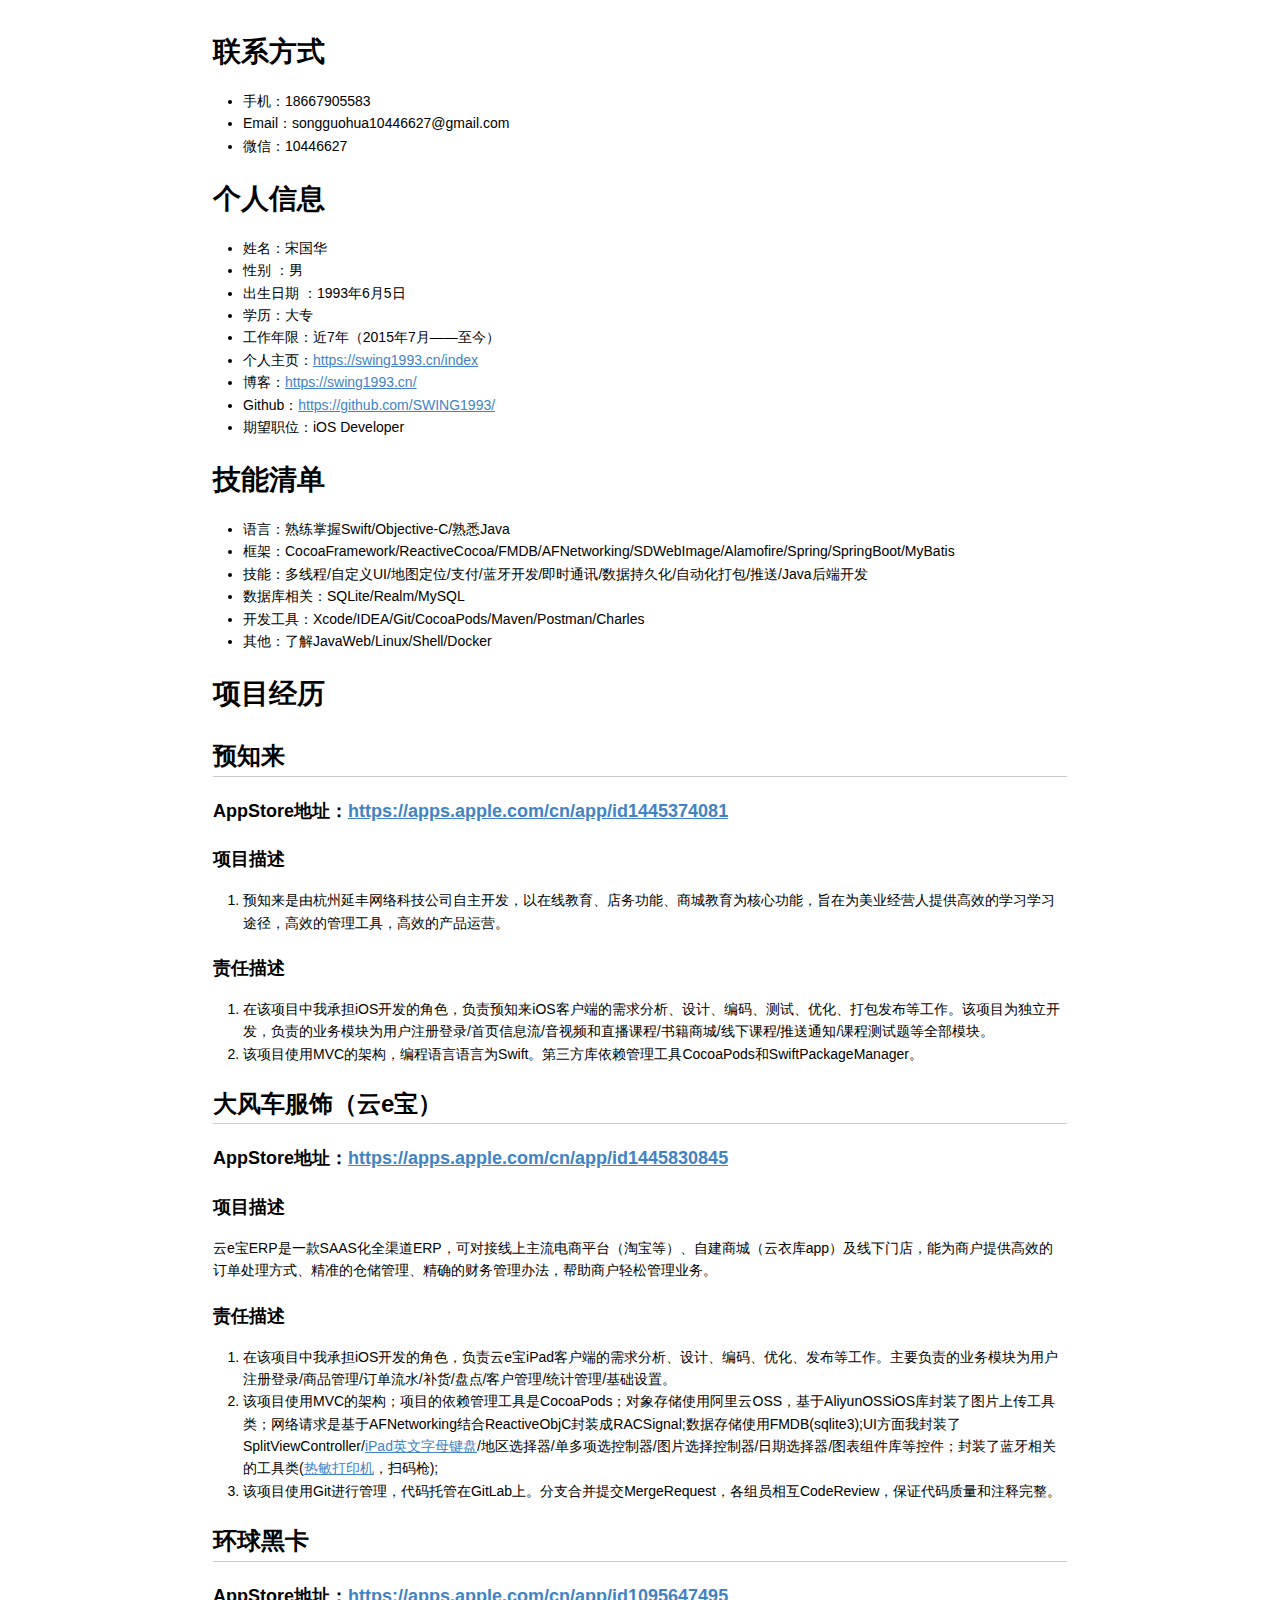
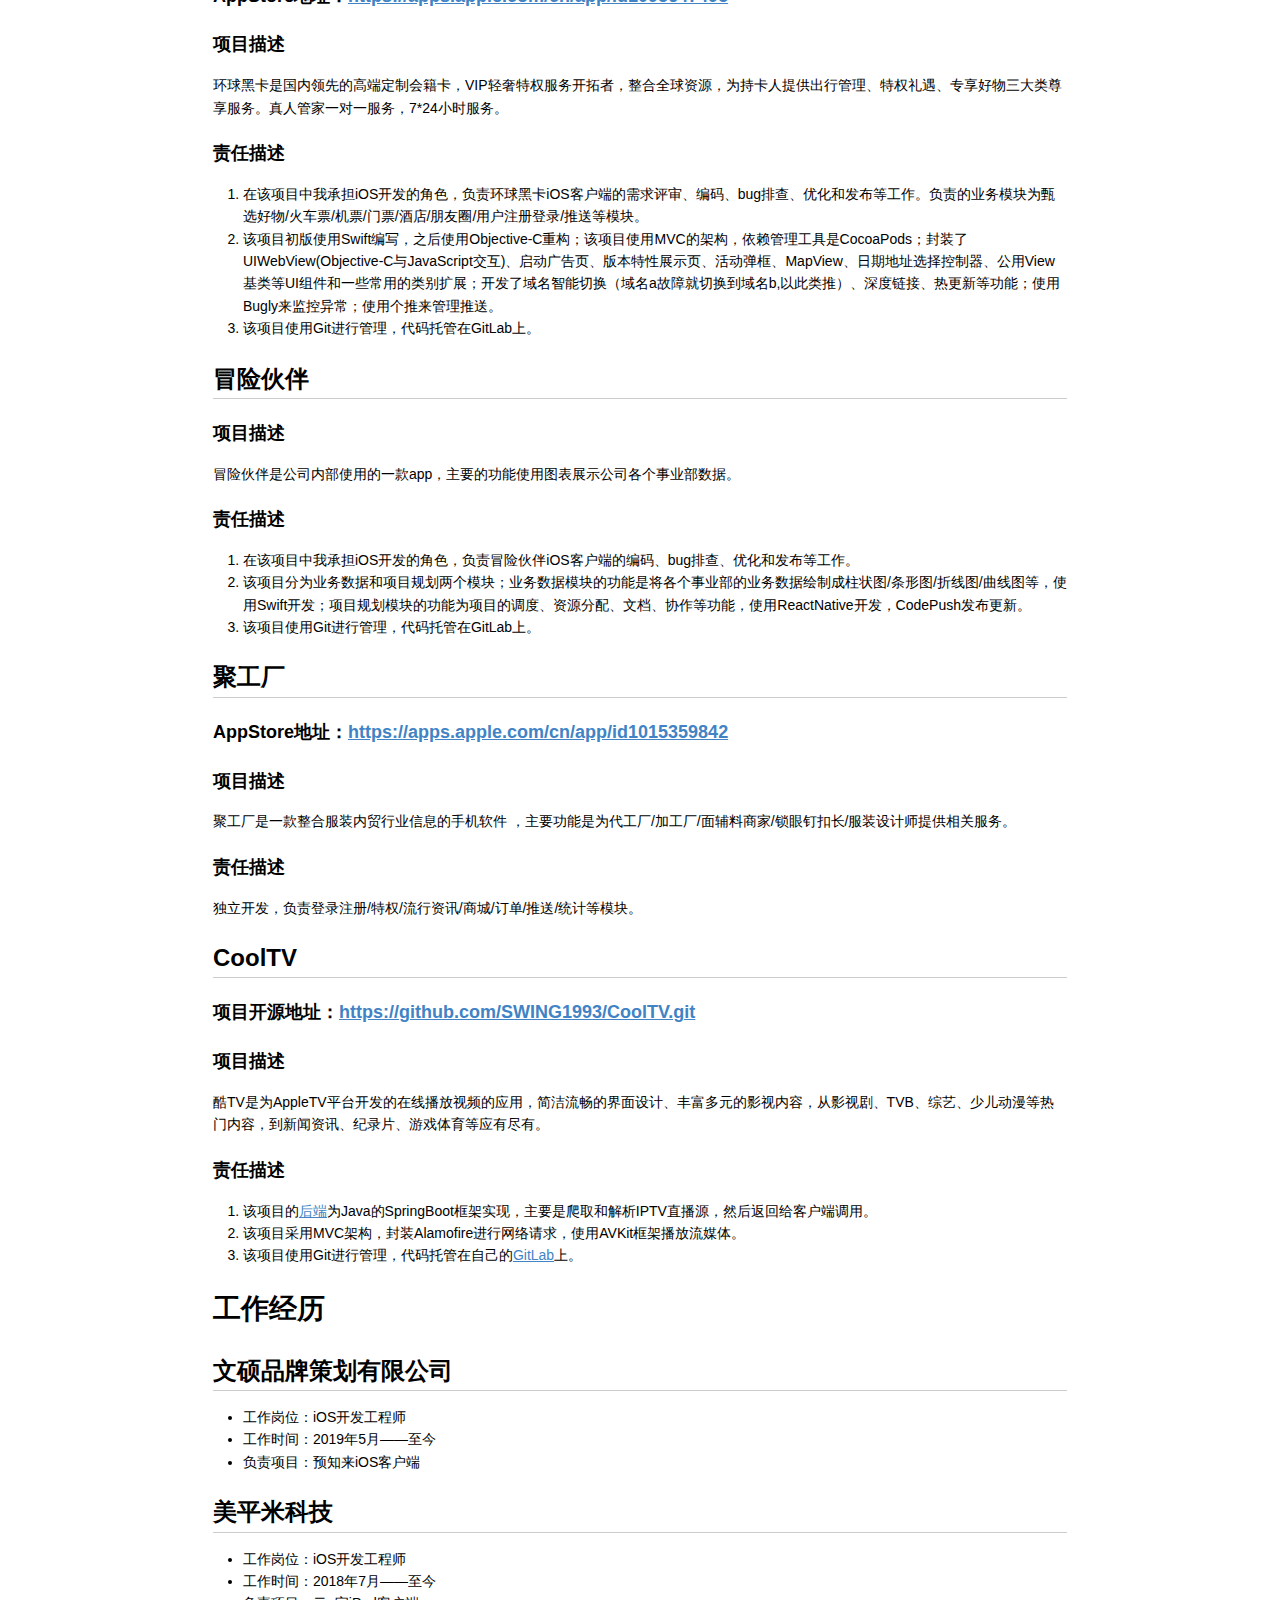
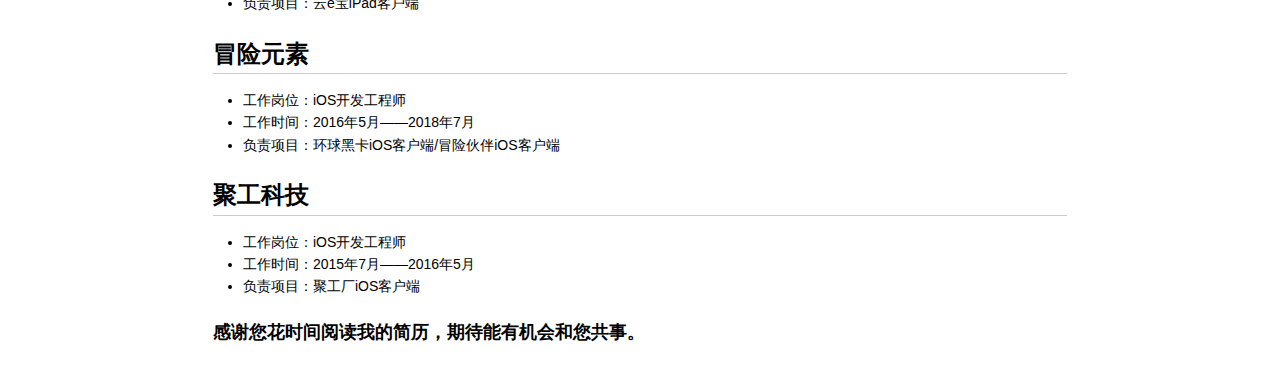
==== about.html @ b7d67ef6 "在线简历" ====
<!DOCTYPE html>
<html>

<head>

<meta charset="utf-8">
<meta name="viewport" content="width=device-width, initial-scale=1.0, user-scalable=yes">
<title>README</title>


<style type="text/css">
body {
  font-family: Helvetica, arial, sans-serif;
  font-size: 14px;
  line-height: 1.6;
  padding-top: 10px;
  padding-bottom: 10px;
  background-color: white;
  padding: 30px; }

body > *:first-child {
  margin-top: 0 !important; }
body > *:last-child {
  margin-bottom: 0 !important; }

a {
  color: #4183C4; }
a.absent {
  color: #cc0000; }
a.anchor {
  display: block;
  padding-left: 30px;
  margin-left: -30px;
  cursor: pointer;
  position: absolute;
  top: 0;
  left: 0;
  bottom: 0; }

h1, h2, h3, h4, h5, h6 {
  margin: 20px 0 10px;
  padding: 0;
  font-weight: bold;
  -webkit-font-smoothing: antialiased;
  cursor: text;
  position: relative; }

h1:hover a.anchor, h2:hover a.anchor, h3:hover a.anchor, h4:hover a.anchor, h5:hover a.anchor, h6:hover a.anchor {
  background: url([data-uri]) no-repeat 10px center;
  text-decoration: none; }

h1 tt, h1 code {
  font-size: inherit; }

h2 tt, h2 code {
  font-size: inherit; }

h3 tt, h3 code {
  font-size: inherit; }

h4 tt, h4 code {
  font-size: inherit; }

h5 tt, h5 code {
  font-size: inherit; }

h6 tt, h6 code {
  font-size: inherit; }

h1 {
  font-size: 28px;
  color: black; }

h2 {
  font-size: 24px;
  border-bottom: 1px solid #cccccc;
  color: black; }

h3 {
  font-size: 18px; }

h4 {
  font-size: 16px; }

h5 {
  font-size: 14px; }

h6 {
  color: #777777;
  font-size: 14px; }

p, blockquote, ul, ol, dl, li, table, pre {
  margin: 15px 0; }

hr {
  background: transparent url([data-uri]) repeat-x 0 0;
  border: 0 none;
  color: #cccccc;
  height: 4px;
  padding: 0;
}

body > h2:first-child {
  margin-top: 0;
  padding-top: 0; }
body > h1:first-child {
  margin-top: 0;
  padding-top: 0; }
  body > h1:first-child + h2 {
    margin-top: 0;
    padding-top: 0; }
body > h3:first-child, body > h4:first-child, body > h5:first-child, body > h6:first-child {
  margin-top: 0;
  padding-top: 0; }

a:first-child h1, a:first-child h2, a:first-child h3, a:first-child h4, a:first-child h5, a:first-child h6 {
  margin-top: 0;
  padding-top: 0; }

h1 p, h2 p, h3 p, h4 p, h5 p, h6 p {
  margin-top: 0; }

li p.first {
  display: inline-block; }
li {
  margin: 0; }
ul, ol {
  padding-left: 30px; }

ul :first-child, ol :first-child {
  margin-top: 0; }

dl {
  padding: 0; }
  dl dt {
    font-size: 14px;
    font-weight: bold;
    font-style: italic;
    padding: 0;
    margin: 15px 0 5px; }
    dl dt:first-child {
      padding: 0; }
    dl dt > :first-child {
      margin-top: 0; }
    dl dt > :last-child {
      margin-bottom: 0; }
  dl dd {
    margin: 0 0 15px;
    padding: 0 15px; }
    dl dd > :first-child {
      margin-top: 0; }
    dl dd > :last-child {
      margin-bottom: 0; }

blockquote {
  border-left: 4px solid #dddddd;
  padding: 0 15px;
  color: #777777; }
  blockquote > :first-child {
    margin-top: 0; }
  blockquote > :last-child {
    margin-bottom: 0; }

table {
  padding: 0;border-collapse: collapse; }
  table tr {
    border-top: 1px solid #cccccc;
    background-color: white;
    margin: 0;
    padding: 0; }
    table tr:nth-child(2n) {
      background-color: #f8f8f8; }
    table tr th {
      font-weight: bold;
      border: 1px solid #cccccc;
      margin: 0;
      padding: 6px 13px; }
    table tr td {
      border: 1px solid #cccccc;
      margin: 0;
      padding: 6px 13px; }
    table tr th :first-child, table tr td :first-child {
      margin-top: 0; }
    table tr th :last-child, table tr td :last-child {
      margin-bottom: 0; }

img {
  max-width: 100%; }

span.frame {
  display: block;
  overflow: hidden; }
  span.frame > span {
    border: 1px solid #dddddd;
    display: block;
    float: left;
    overflow: hidden;
    margin: 13px 0 0;
    padding: 7px;
    width: auto; }
  span.frame span img {
    display: block;
    float: left; }
  span.frame span span {
    clear: both;
    color: #333333;
    display: block;
    padding: 5px 0 0; }
span.align-center {
  display: block;
  overflow: hidden;
  clear: both; }
  span.align-center > span {
    display: block;
    overflow: hidden;
    margin: 13px auto 0;
    text-align: center; }
  span.align-center span img {
    margin: 0 auto;
    text-align: center; }
span.align-right {
  display: block;
  overflow: hidden;
  clear: both; }
  span.align-right > span {
    display: block;
    overflow: hidden;
    margin: 13px 0 0;
    text-align: right; }
  span.align-right span img {
    margin: 0;
    text-align: right; }
span.float-left {
  display: block;
  margin-right: 13px;
  overflow: hidden;
  float: left; }
  span.float-left span {
    margin: 13px 0 0; }
span.float-right {
  display: block;
  margin-left: 13px;
  overflow: hidden;
  float: right; }
  span.float-right > span {
    display: block;
    overflow: hidden;
    margin: 13px auto 0;
    text-align: right; }

code, tt {
  margin: 0 2px;
  padding: 0 5px;
  white-space: nowrap;
  border: 1px solid #eaeaea;
  background-color: #f8f8f8;
  border-radius: 3px; }

pre code {
  margin: 0;
  padding: 0;
  white-space: pre;
  border: none;
  background: transparent; }

.highlight pre {
  background-color: #f8f8f8;
  border: 1px solid #cccccc;
  font-size: 13px;
  line-height: 19px;
  overflow: auto;
  padding: 6px 10px;
  border-radius: 3px; }

pre {
  background-color: #f8f8f8;
  border: 1px solid #cccccc;
  font-size: 13px;
  line-height: 19px;
  overflow: auto;
  padding: 6px 10px;
  border-radius: 3px; }
  pre code, pre tt {
    background-color: transparent;
    border: none; }

sup {
    font-size: 0.83em;
    vertical-align: super;
    line-height: 0;
}

kbd {
  display: inline-block;
  padding: 3px 5px;
  font-size: 11px;
  line-height: 10px;
  color: #555;
  vertical-align: middle;
  background-color: #fcfcfc;
  border: solid 1px #ccc;
  border-bottom-color: #bbb;
  border-radius: 3px;
  box-shadow: inset 0 -1px 0 #bbb
}

* {
	-webkit-print-color-adjust: exact;
}
@media screen and (min-width: 914px) {
    body {
        width: 854px;
        margin:0 auto;
    }
}
@media print {
	table, pre {
		page-break-inside: avoid;
	}
	pre {
		word-wrap: break-word;
	}
  body {
    padding: 2cm; 
  }
}
</style>

<style type="text/css">
/**
 * prism.js default theme for JavaScript, CSS and HTML
 * Based on dabblet (http://dabblet.com)
 * @author Lea Verou
 */

code[class*="language-"],
pre[class*="language-"] {
	color: black;
	background: none;
	text-shadow: 0 1px white;
	font-family: Consolas, Monaco, 'Andale Mono', 'Ubuntu Mono', monospace;
	text-align: left;
	white-space: pre;
	word-spacing: normal;
	word-break: normal;
	word-wrap: normal;
	line-height: 1.5;

	-moz-tab-size: 4;
	-o-tab-size: 4;
	tab-size: 4;

	-webkit-hyphens: none;
	-moz-hyphens: none;
	-ms-hyphens: none;
	hyphens: none;
}

pre[class*="language-"]::-moz-selection, pre[class*="language-"] ::-moz-selection,
code[class*="language-"]::-moz-selection, code[class*="language-"] ::-moz-selection {
	text-shadow: none;
	background: #b3d4fc;
}

pre[class*="language-"]::selection, pre[class*="language-"] ::selection,
code[class*="language-"]::selection, code[class*="language-"] ::selection {
	text-shadow: none;
	background: #b3d4fc;
}

@media print {
	code[class*="language-"],
	pre[class*="language-"] {
		text-shadow: none;
	}
}

/* Code blocks */
pre[class*="language-"] {
	padding: 1em;
	margin: .5em 0;
	overflow: auto;
}

:not(pre) > code[class*="language-"],
pre[class*="language-"] {
	background: #f5f2f0;
}

/* Inline code */
:not(pre) > code[class*="language-"] {
	padding: .1em;
	border-radius: .3em;
	white-space: normal;
}

.token.comment,
.token.prolog,
.token.doctype,
.token.cdata {
	color: slategray;
}

.token.punctuation {
	color: #999;
}

.namespace {
	opacity: .7;
}

.token.property,
.token.tag,
.token.boolean,
.token.number,
.token.constant,
.token.symbol,
.token.deleted {
	color: #905;
}

.token.selector,
.token.attr-name,
.token.string,
.token.char,
.token.builtin,
.token.inserted {
	color: #690;
}

.token.operator,
.token.entity,
.token.url,
.language-css .token.string,
.style .token.string {
	color: #a67f59;
	background: hsla(0, 0%, 100%, .5);
}

.token.atrule,
.token.attr-value,
.token.keyword {
	color: #07a;
}

.token.function {
	color: #DD4A68;
}

.token.regex,
.token.important,
.token.variable {
	color: #e90;
}

.token.important,
.token.bold {
	font-weight: bold;
}
.token.italic {
	font-style: italic;
}

.token.entity {
	cursor: help;
}
</style>


</head>

<body>

<h1 id="toc_0">联系方式</h1>

<ul>
<li>手机：18667905583</li>
<li>Email：songguohua10446627@gmail.com</li>
<li>微信：10446627</li>
</ul>

<h1 id="toc_1">个人信息</h1>

<ul>
<li>姓名：宋国华</li>
<li>性别 ：男</li>
<li>出生日期 ：1993年6月5日</li>
<li>学历：大专</li>
<li>工作年限：近7年（2015年7月——至今）</li>
<li> 个人主页：<a href="https://swing1993.cn/index">https://swing1993.cn/index</a> </li>
<li>博客：<a href="https://swing1993.cn/">https://swing1993.cn/</a> </li>
<li>Github：<a href="https://github.com/SWING1993/">https://github.com/SWING1993/</a></li>
<li>期望职位：iOS Developer</li>
</ul>

<h1 id="toc_2">技能清单</h1>

<ul>
<li>语言：熟练掌握Swift/Objective-C/熟悉Java</li>
<li>框架：CocoaFramework/ReactiveCocoa/FMDB/AFNetworking/SDWebImage/Alamofire/Spring/SpringBoot/MyBatis</li>
<li>技能：多线程/自定义UI/地图定位/支付/蓝牙开发/即时通讯/数据持久化/自动化打包/推送/Java后端开发</li>
<li>数据库相关：SQLite/Realm/MySQL</li>
<li>开发工具：Xcode/IDEA/Git/CocoaPods/Maven/Postman/Charles</li>
<li>其他：了解JavaWeb/Linux/Shell/Docker</li>
</ul>

<h1 id="toc_3">项目经历</h1>

<h2 id="toc_4">预知来</h2>

<h3 id="toc_5">AppStore地址：<a href="https://apps.apple.com/cn/app/id1445374081">https://apps.apple.com/cn/app/id1445374081</a></h3>

<h3 id="toc_6">项⽬描述</h3>

<ol>
<li> 预知来是由杭州延丰网络科技公司自主开发，以在线教育、店务功能、商城教育为核心功能，旨在为美业经营人提供高效的学习学习途径，高效的管理工具，高效的产品运营。</li>
</ol>

<h3 id="toc_7">责任描述</h3>

<ol>
<li>在该项目中我承担iOS开发的角色，负责预知来iOS客户端的需求分析、设计、编码、测试、优化、打包发布等工作。该项目为独立开发，负责的业务模块为⽤户注册登录/首页信息流/音视频和直播课程/书籍商城/线下课程/推送通知/课程测试题等全部模块。</li>
<li>该项目使用MVC的架构，编程语言语言为Swift。第三方库依赖管理工具CocoaPods和SwiftPackageManager。</li>
</ol>

<h2 id="toc_8">大风车服饰（云e宝）</h2>

<h3 id="toc_9">AppStore地址：<a href="https://apps.apple.com/cn/app/id1445830845">https://apps.apple.com/cn/app/id1445830845</a></h3>

<h3 id="toc_10">项⽬描述</h3>

<p>云e宝ERP是一款SAAS化全渠道ERP，可对接线上主流电商平台（淘宝等）、自建商城（云衣库app）及线下门店，能为商户提供高效的订单处理方式、精准的仓储管理、精确的财务管理办法，帮助商户轻松管理业务。</p>

<h3 id="toc_11">责任描述</h3>

<ol>
<li>在该项目中我承担iOS开发的角色，负责云e宝iPad客户端的需求分析、设计、编码、优化、发布等工作。主要负责的业务模块为⽤户注册登录/商品管理/订单流水/补货/盘点/客户管理/统计管理/基础设置。</li>
<li>该项目使用MVC的架构；项目的依赖管理工具是CocoaPods；对象存储使用阿里云OSS，基于AliyunOSSiOS库封装了图片上传工具类；网络请求是基于AFNetworking结合ReactiveObjC封装成RACSignal;数据存储使用FMDB(sqlite3);UI方面我封装了SplitViewController/<a href="https://github.com/SWING1993/SWKeyboard">iPad英文字母键盘</a>/地区选择器/单多项选控制器/图片选择控制器/日期选择器/图表组件库等控件；封装了蓝牙相关的工具类(<a href="https://github.com/SWING1993/BixolonExample">热敏打印机</a>，扫码枪);</li>
<li>该项目使用Git进行管理，代码托管在GitLab上。分支合并提交MergeRequest，各组员相互CodeReview，保证代码质量和注释完整。</li>
</ol>

<h2 id="toc_12">环球⿊卡</h2>

<h3 id="toc_13">AppStore地址：<a href="https://apps.apple.com/cn/app/id1095647495">https://apps.apple.com/cn/app/id1095647495</a></h3>

<h3 id="toc_14">项⽬描述</h3>

<p>环球⿊卡是国内领先的⾼端定制会籍卡，VIP轻奢特权服务开拓者，整合全球资源，为持卡⼈提供出⾏管理、特权礼遇、专享好物三⼤类尊享服务。真⼈管家⼀对⼀服务，7*24⼩时服务。</p>

<h3 id="toc_15">责任描述</h3>

<ol>
<li>在该项目中我承担iOS开发的角色，负责环球黑卡iOS客户端的需求评审、编码、bug排查、优化和发布等工作。负责的业务模块为甄选好物/⽕⻋票/机票/⻔票/酒店/朋友圈/⽤户注册登录/推送等模块。</li>
<li>该项目初版使用Swift编写，之后使用Objective-C重构；该项目使用MVC的架构，依赖管理工具是CocoaPods；封装了UIWebView(Objective-C与JavaScript交互)、启动广告页、版本特性展示页、活动弹框、MapView、日期地址选择控制器、公用View基类等UI组件和一些常用的类别扩展；开发了域名智能切换（域名a故障就切换到域名b,以此类推）、深度链接、热更新等功能；使用Bugly来监控异常；使用个推来管理推送。</li>
<li>该项目使用Git进行管理，代码托管在GitLab上。</li>
</ol>

<h2 id="toc_16">冒险伙伴</h2>

<h3 id="toc_17">项⽬描述</h3>

<p>冒险伙伴是公司内部使⽤的⼀款app，主要的功能使用图表展示公司各个事业部数据。</p>

<h3 id="toc_18">责任描述</h3>

<ol>
<li>在该项目中我承担iOS开发的角色，负责冒险伙伴iOS客户端的编码、bug排查、优化和发布等工作。</li>
<li>该项目分为业务数据和项目规划两个模块；业务数据模块的功能是将各个事业部的业务数据绘制成柱状图/条形图/折线图/曲线图等，使用Swift开发；项目规划模块的功能为项目的调度、资源分配、文档、协作等功能，使用ReactNative开发，CodePush发布更新。</li>
<li>该项目使用Git进行管理，代码托管在GitLab上。</li>
</ol>

<h2 id="toc_19">聚⼯⼚</h2>

<h3 id="toc_20">AppStore地址：<a href="https://apps.apple.com/cn/app/id1015359842">https://apps.apple.com/cn/app/id1015359842</a></h3>

<h3 id="toc_21">项⽬描述</h3>

<p>聚⼯⼚是一款整合服装内贸⾏业信息的⼿机软件 ，主要功能是为代⼯⼚/加⼯⼚/⾯辅料商家/锁眼钉扣⻓/服装设计师提供相关服务。</p>

<h3 id="toc_22">责任描述</h3>

<p>独⽴开发，负责登录注册/特权/流⾏资讯/商城/订单/推送/统计等模块。</p>

<h2 id="toc_23">CoolTV</h2>

<h3 id="toc_24">项目开源地址：<a href="https://github.com/SWING1993/CoolTV.git">https://github.com/SWING1993/CoolTV.git</a></h3>

<h3 id="toc_25">项⽬描述</h3>

<p>酷TV是为AppleTV平台开发的在线播放视频的应用，简洁流畅的界面设计、丰富多元的影视内容，从影视剧、TVB、综艺、少儿动漫等热门内容，到新闻资讯、纪录片、游戏体育等应有尽有。</p>

<h3 id="toc_26">责任描述</h3>

<ol>
<li>该项目的<a href="https://github.com/SWING1993/cool-tv.git">后端</a>为Java的SpringBoot框架实现，主要是爬取和解析IPTV直播源，然后返回给客户端调用。</li>
<li>该项目采用MVC架构，封装Alamofire进行网络请求，使用AVKit框架播放流媒体。</li>
<li>该项目使用Git进行管理，代码托管在自己的<a href="https://git.swing1993.cn/">GitLab</a>上。</li>
</ol>

<h1 id="toc_27">工作经历</h1>

<h2 id="toc_28">文硕品牌策划有限公司</h2>

<ul>
<li>工作岗位：iOS开发工程师</li>
<li>工作时间：2019年5月——至今</li>
<li>负责项目：预知来iOS客户端</li>
</ul>

<h2 id="toc_29">美平米科技</h2>

<ul>
<li>工作岗位：iOS开发工程师</li>
<li>工作时间：2018年7月——至今</li>
<li>负责项目：云e宝iPad客户端</li>
</ul>

<h2 id="toc_30">冒险元素</h2>

<ul>
<li>工作岗位：iOS开发工程师</li>
<li>工作时间：2016年5月——2018年7月</li>
<li>负责项目：环球黑卡iOS客户端/冒险伙伴iOS客户端</li>
</ul>

<h2 id="toc_31">聚工科技</h2>

<ul>
<li>工作岗位：iOS开发工程师</li>
<li>工作时间：2015年7月——2016年5月</li>
<li>负责项目：聚工厂iOS客户端</li>
</ul>

<h3 id="toc_32">感谢您花时间阅读我的简历，期待能有机会和您共事。</h3>



<script type="text/javascript">
var _self="undefined"!=typeof window?window:"undefined"!=typeof WorkerGlobalScope&&self instanceof WorkerGlobalScope?self:{},Prism=function(){var e=/\blang(?:uage)?-(\w+)\b/i,t=0,n=_self.Prism={util:{encode:function(e){return e instanceof a?new a(e.type,n.util.encode(e.content),e.alias):"Array"===n.util.type(e)?e.map(n.util.encode):e.replace(/&/g,"&amp;").replace(/</g,"&lt;").replace(/\u00a0/g," ")},type:function(e){return Object.prototype.toString.call(e).match(/\[object (\w+)\]/)[1]},objId:function(e){return e.__id||Object.defineProperty(e,"__id",{value:++t}),e.__id},clone:function(e){var t=n.util.type(e);switch(t){case"Object":var a={};for(var r in e)e.hasOwnProperty(r)&&(a[r]=n.util.clone(e[r]));return a;case"Array":return e.map&&e.map(function(e){return n.util.clone(e)})}return e}},languages:{extend:function(e,t){var a=n.util.clone(n.languages[e]);for(var r in t)a[r]=t[r];return a},insertBefore:function(e,t,a,r){r=r||n.languages;var l=r[e];if(2==arguments.length){a=arguments[1];for(var i in a)a.hasOwnProperty(i)&&(l[i]=a[i]);return l}var o={};for(var s in l)if(l.hasOwnProperty(s)){if(s==t)for(var i in a)a.hasOwnProperty(i)&&(o[i]=a[i]);o[s]=l[s]}return n.languages.DFS(n.languages,function(t,n){n===r[e]&&t!=e&&(this[t]=o)}),r[e]=o},DFS:function(e,t,a,r){r=r||{};for(var l in e)e.hasOwnProperty(l)&&(t.call(e,l,e[l],a||l),"Object"!==n.util.type(e[l])||r[n.util.objId(e[l])]?"Array"!==n.util.type(e[l])||r[n.util.objId(e[l])]||(r[n.util.objId(e[l])]=!0,n.languages.DFS(e[l],t,l,r)):(r[n.util.objId(e[l])]=!0,n.languages.DFS(e[l],t,null,r)))}},plugins:{},highlightAll:function(e,t){var a={callback:t,selector:'code[class*="language-"], [class*="language-"] code, code[class*="lang-"], [class*="lang-"] code'};n.hooks.run("before-highlightall",a);for(var r,l=a.elements||document.querySelectorAll(a.selector),i=0;r=l[i++];)n.highlightElement(r,e===!0,a.callback)},highlightElement:function(t,a,r){for(var l,i,o=t;o&&!e.test(o.className);)o=o.parentNode;o&&(l=(o.className.match(e)||[,""])[1],i=n.languages[l]),t.className=t.className.replace(e,"").replace(/\s+/g," ")+" language-"+l,o=t.parentNode,/pre/i.test(o.nodeName)&&(o.className=o.className.replace(e,"").replace(/\s+/g," ")+" language-"+l);var s=t.textContent,u={element:t,language:l,grammar:i,code:s};if(!s||!i)return n.hooks.run("complete",u),void 0;if(n.hooks.run("before-highlight",u),a&&_self.Worker){var c=new Worker(n.filename);c.onmessage=function(e){u.highlightedCode=e.data,n.hooks.run("before-insert",u),u.element.innerHTML=u.highlightedCode,r&&r.call(u.element),n.hooks.run("after-highlight",u),n.hooks.run("complete",u)},c.postMessage(JSON.stringify({language:u.language,code:u.code,immediateClose:!0}))}else u.highlightedCode=n.highlight(u.code,u.grammar,u.language),n.hooks.run("before-insert",u),u.element.innerHTML=u.highlightedCode,r&&r.call(t),n.hooks.run("after-highlight",u),n.hooks.run("complete",u)},highlight:function(e,t,r){var l=n.tokenize(e,t);return a.stringify(n.util.encode(l),r)},tokenize:function(e,t){var a=n.Token,r=[e],l=t.rest;if(l){for(var i in l)t[i]=l[i];delete t.rest}e:for(var i in t)if(t.hasOwnProperty(i)&&t[i]){var o=t[i];o="Array"===n.util.type(o)?o:[o];for(var s=0;s<o.length;++s){var u=o[s],c=u.inside,g=!!u.lookbehind,h=!!u.greedy,f=0,d=u.alias;u=u.pattern||u;for(var p=0;p<r.length;p++){var m=r[p];if(r.length>e.length)break e;if(!(m instanceof a)){u.lastIndex=0;var y=u.exec(m),v=1;if(!y&&h&&p!=r.length-1){var b=r[p+1].matchedStr||r[p+1],k=m+b;if(p<r.length-2&&(k+=r[p+2].matchedStr||r[p+2]),u.lastIndex=0,y=u.exec(k),!y)continue;var w=y.index+(g?y[1].length:0);if(w>=m.length)continue;var _=y.index+y[0].length,P=m.length+b.length;if(v=3,P>=_){if(r[p+1].greedy)continue;v=2,k=k.slice(0,P)}m=k}if(y){g&&(f=y[1].length);var w=y.index+f,y=y[0].slice(f),_=w+y.length,S=m.slice(0,w),O=m.slice(_),j=[p,v];S&&j.push(S);var A=new a(i,c?n.tokenize(y,c):y,d,y,h);j.push(A),O&&j.push(O),Array.prototype.splice.apply(r,j)}}}}}return r},hooks:{all:{},add:function(e,t){var a=n.hooks.all;a[e]=a[e]||[],a[e].push(t)},run:function(e,t){var a=n.hooks.all[e];if(a&&a.length)for(var r,l=0;r=a[l++];)r(t)}}},a=n.Token=function(e,t,n,a,r){this.type=e,this.content=t,this.alias=n,this.matchedStr=a||null,this.greedy=!!r};if(a.stringify=function(e,t,r){if("string"==typeof e)return e;if("Array"===n.util.type(e))return e.map(function(n){return a.stringify(n,t,e)}).join("");var l={type:e.type,content:a.stringify(e.content,t,r),tag:"span",classes:["token",e.type],attributes:{},language:t,parent:r};if("comment"==l.type&&(l.attributes.spellcheck="true"),e.alias){var i="Array"===n.util.type(e.alias)?e.alias:[e.alias];Array.prototype.push.apply(l.classes,i)}n.hooks.run("wrap",l);var o="";for(var s in l.attributes)o+=(o?" ":"")+s+'="'+(l.attributes[s]||"")+'"';return"<"+l.tag+' class="'+l.classes.join(" ")+'" '+o+">"+l.content+"</"+l.tag+">"},!_self.document)return _self.addEventListener?(_self.addEventListener("message",function(e){var t=JSON.parse(e.data),a=t.language,r=t.code,l=t.immediateClose;_self.postMessage(n.highlight(r,n.languages[a],a)),l&&_self.close()},!1),_self.Prism):_self.Prism;var r=document.currentScript||[].slice.call(document.getElementsByTagName("script")).pop();return r&&(n.filename=r.src,document.addEventListener&&!r.hasAttribute("data-manual")&&document.addEventListener("DOMContentLoaded",n.highlightAll)),_self.Prism}();"undefined"!=typeof module&&module.exports&&(module.exports=Prism),"undefined"!=typeof global&&(global.Prism=Prism);
</script>


</body>

</html>
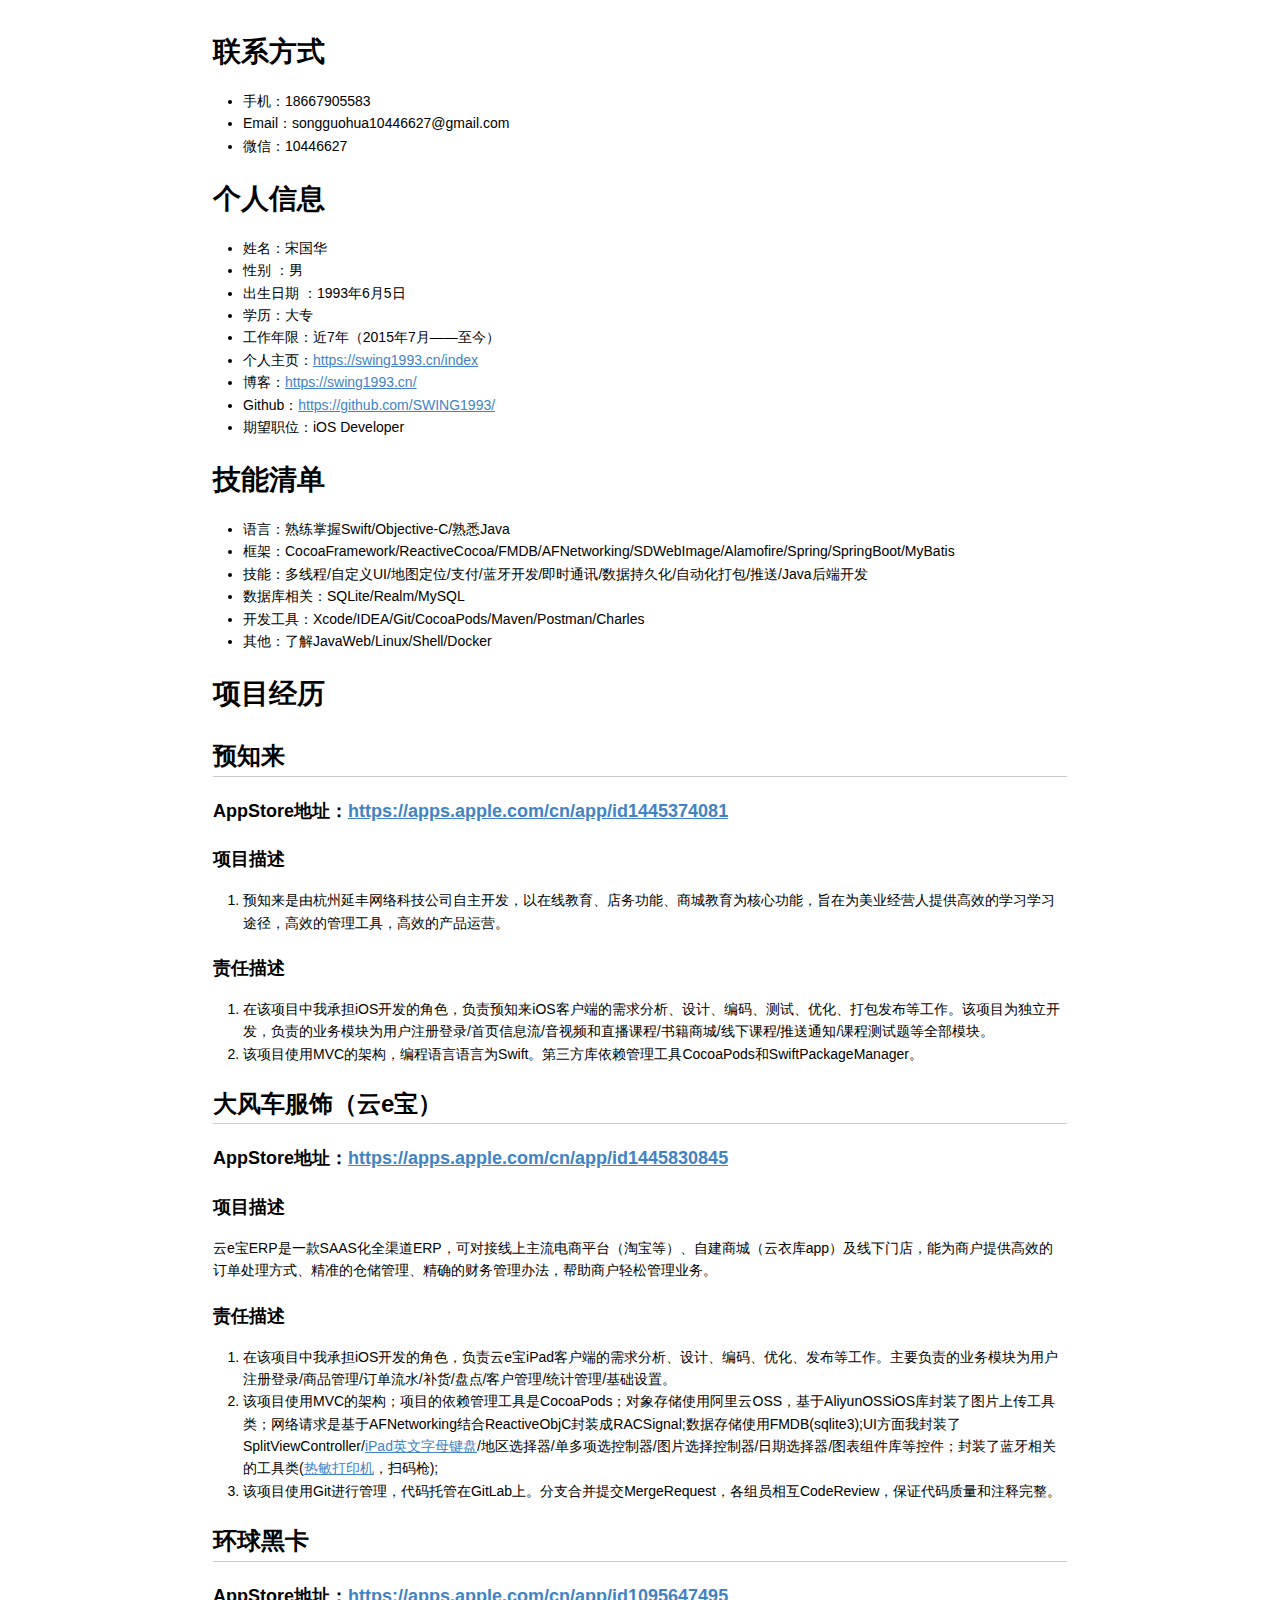
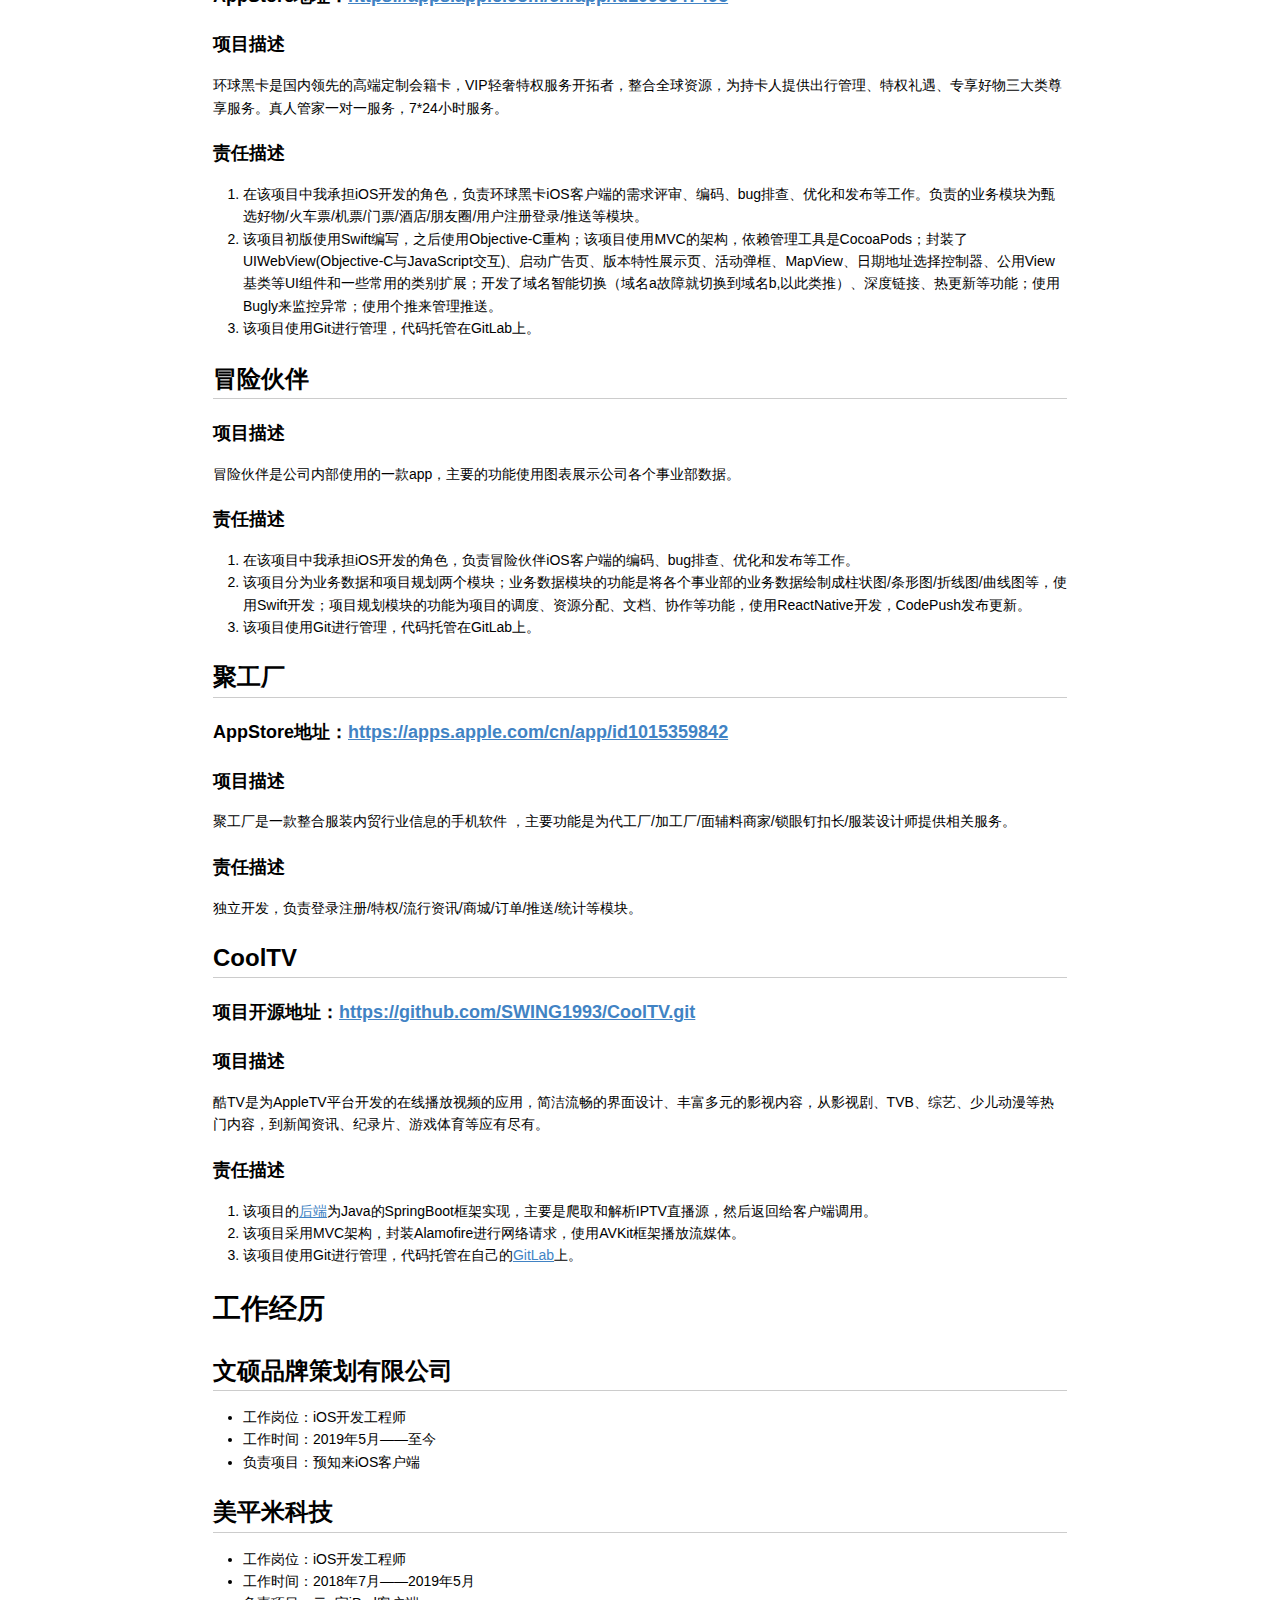
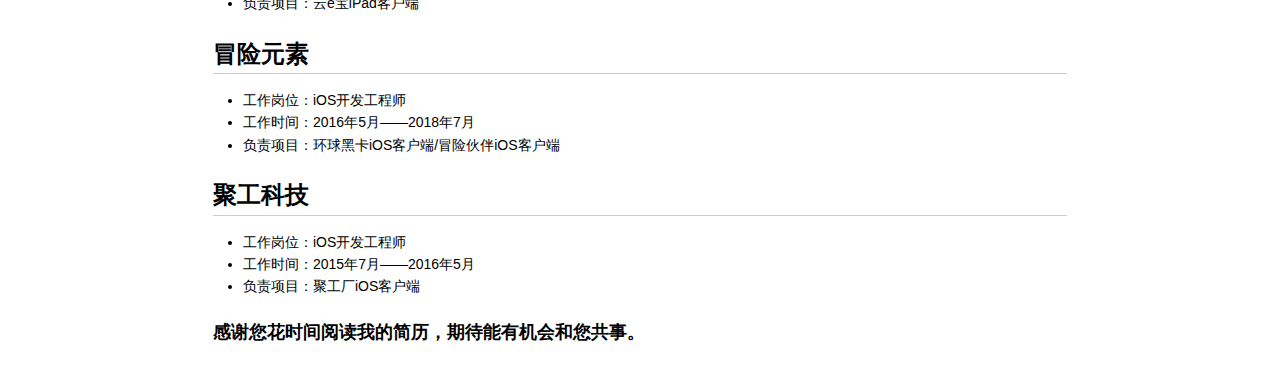
==== commit 3c50f86e: "update" ====
--- a/about.html
+++ b/about.html
@@ -326,146 +326,6 @@
 }
 </style>
 
-<style type="text/css">
-/**
- * prism.js default theme for JavaScript, CSS and HTML
- * Based on dabblet (http://dabblet.com)
- * @author Lea Verou
- */
-
-code[class*="language-"],
-pre[class*="language-"] {
-	color: black;
-	background: none;
-	text-shadow: 0 1px white;
-	font-family: Consolas, Monaco, 'Andale Mono', 'Ubuntu Mono', monospace;
-	text-align: left;
-	white-space: pre;
-	word-spacing: normal;
-	word-break: normal;
-	word-wrap: normal;
-	line-height: 1.5;
-
-	-moz-tab-size: 4;
-	-o-tab-size: 4;
-	tab-size: 4;
-
-	-webkit-hyphens: none;
-	-moz-hyphens: none;
-	-ms-hyphens: none;
-	hyphens: none;
-}
-
-pre[class*="language-"]::-moz-selection, pre[class*="language-"] ::-moz-selection,
-code[class*="language-"]::-moz-selection, code[class*="language-"] ::-moz-selection {
-	text-shadow: none;
-	background: #b3d4fc;
-}
-
-pre[class*="language-"]::selection, pre[class*="language-"] ::selection,
-code[class*="language-"]::selection, code[class*="language-"] ::selection {
-	text-shadow: none;
-	background: #b3d4fc;
-}
-
-@media print {
-	code[class*="language-"],
-	pre[class*="language-"] {
-		text-shadow: none;
-	}
-}
-
-/* Code blocks */
-pre[class*="language-"] {
-	padding: 1em;
-	margin: .5em 0;
-	overflow: auto;
-}
-
-:not(pre) > code[class*="language-"],
-pre[class*="language-"] {
-	background: #f5f2f0;
-}
-
-/* Inline code */
-:not(pre) > code[class*="language-"] {
-	padding: .1em;
-	border-radius: .3em;
-	white-space: normal;
-}
-
-.token.comment,
-.token.prolog,
-.token.doctype,
-.token.cdata {
-	color: slategray;
-}
-
-.token.punctuation {
-	color: #999;
-}
-
-.namespace {
-	opacity: .7;
-}
-
-.token.property,
-.token.tag,
-.token.boolean,
-.token.number,
-.token.constant,
-.token.symbol,
-.token.deleted {
-	color: #905;
-}
-
-.token.selector,
-.token.attr-name,
-.token.string,
-.token.char,
-.token.builtin,
-.token.inserted {
-	color: #690;
-}
-
-.token.operator,
-.token.entity,
-.token.url,
-.language-css .token.string,
-.style .token.string {
-	color: #a67f59;
-	background: hsla(0, 0%, 100%, .5);
-}
-
-.token.atrule,
-.token.attr-value,
-.token.keyword {
-	color: #07a;
-}
-
-.token.function {
-	color: #DD4A68;
-}
-
-.token.regex,
-.token.important,
-.token.variable {
-	color: #e90;
-}
-
-.token.important,
-.token.bold {
-	font-weight: bold;
-}
-.token.italic {
-	font-style: italic;
-}
-
-.token.entity {
-	cursor: help;
-}
-</style>
-
 
 </head>
 
@@ -611,7 +471,7 @@
 
 <ul>
 <li>工作岗位：iOS开发工程师</li>
-<li>工作时间：2018年7月——至今</li>
+<li>工作时间：2018年7月——2019年5月</li>
 <li>负责项目：云e宝iPad客户端</li>
 </ul>
 
@@ -635,10 +495,6 @@
 
 
 
-<script type="text/javascript">
-var _self="undefined"!=typeof window?window:"undefined"!=typeof WorkerGlobalScope&&self instanceof WorkerGlobalScope?self:{},Prism=function(){var e=/\blang(?:uage)?-(\w+)\b/i,t=0,n=_self.Prism={util:{encode:function(e){return e instanceof a?new a(e.type,n.util.encode(e.content),e.alias):"Array"===n.util.type(e)?e.map(n.util.encode):e.replace(/&/g,"&amp;").replace(/</g,"&lt;").replace(/\u00a0/g," ")},type:function(e){return Object.prototype.toString.call(e).match(/\[object (\w+)\]/)[1]},objId:function(e){return e.__id||Object.defineProperty(e,"__id",{value:++t}),e.__id},clone:function(e){var t=n.util.type(e);switch(t){case"Object":var a={};for(var r in e)e.hasOwnProperty(r)&&(a[r]=n.util.clone(e[r]));return a;case"Array":return e.map&&e.map(function(e){return n.util.clone(e)})}return e}},languages:{extend:function(e,t){var a=n.util.clone(n.languages[e]);for(var r in t)a[r]=t[r];return a},insertBefore:function(e,t,a,r){r=r||n.languages;var l=r[e];if(2==arguments.length){a=arguments[1];for(var i in a)a.hasOwnProperty(i)&&(l[i]=a[i]);return l}var o={};for(var s in l)if(l.hasOwnProperty(s)){if(s==t)for(var i in a)a.hasOwnProperty(i)&&(o[i]=a[i]);o[s]=l[s]}return n.languages.DFS(n.languages,function(t,n){n===r[e]&&t!=e&&(this[t]=o)}),r[e]=o},DFS:function(e,t,a,r){r=r||{};for(var l in e)e.hasOwnProperty(l)&&(t.call(e,l,e[l],a||l),"Object"!==n.util.type(e[l])||r[n.util.objId(e[l])]?"Array"!==n.util.type(e[l])||r[n.util.objId(e[l])]||(r[n.util.objId(e[l])]=!0,n.languages.DFS(e[l],t,l,r)):(r[n.util.objId(e[l])]=!0,n.languages.DFS(e[l],t,null,r)))}},plugins:{},highlightAll:function(e,t){var a={callback:t,selector:'code[class*="language-"], [class*="language-"] code, code[class*="lang-"], [class*="lang-"] code'};n.hooks.run("before-highlightall",a);for(var r,l=a.elements||document.querySelectorAll(a.selector),i=0;r=l[i++];)n.highlightElement(r,e===!0,a.callback)},highlightElement:function(t,a,r){for(var l,i,o=t;o&&!e.test(o.className);)o=o.parentNode;o&&(l=(o.className.match(e)||[,""])[1],i=n.languages[l]),t.className=t.className.replace(e,"").replace(/\s+/g," ")+" language-"+l,o=t.parentNode,/pre/i.test(o.nodeName)&&(o.className=o.className.replace(e,"").replace(/\s+/g," ")+" language-"+l);var s=t.textContent,u={element:t,language:l,grammar:i,code:s};if(!s||!i)return n.hooks.run("complete",u),void 0;if(n.hooks.run("before-highlight",u),a&&_self.Worker){var c=new Worker(n.filename);c.onmessage=function(e){u.highlightedCode=e.data,n.hooks.run("before-insert",u),u.element.innerHTML=u.highlightedCode,r&&r.call(u.element),n.hooks.run("after-highlight",u),n.hooks.run("complete",u)},c.postMessage(JSON.stringify({language:u.language,code:u.code,immediateClose:!0}))}else u.highlightedCode=n.highlight(u.code,u.grammar,u.language),n.hooks.run("before-insert",u),u.element.innerHTML=u.highlightedCode,r&&r.call(t),n.hooks.run("after-highlight",u),n.hooks.run("complete",u)},highlight:function(e,t,r){var l=n.tokenize(e,t);return a.stringify(n.util.encode(l),r)},tokenize:function(e,t){var a=n.Token,r=[e],l=t.rest;if(l){for(var i in l)t[i]=l[i];delete t.rest}e:for(var i in t)if(t.hasOwnProperty(i)&&t[i]){var o=t[i];o="Array"===n.util.type(o)?o:[o];for(var s=0;s<o.length;++s){var u=o[s],c=u.inside,g=!!u.lookbehind,h=!!u.greedy,f=0,d=u.alias;u=u.pattern||u;for(var p=0;p<r.length;p++){var m=r[p];if(r.length>e.length)break e;if(!(m instanceof a)){u.lastIndex=0;var y=u.exec(m),v=1;if(!y&&h&&p!=r.length-1){var b=r[p+1].matchedStr||r[p+1],k=m+b;if(p<r.length-2&&(k+=r[p+2].matchedStr||r[p+2]),u.lastIndex=0,y=u.exec(k),!y)continue;var w=y.index+(g?y[1].length:0);if(w>=m.length)continue;var _=y.index+y[0].length,P=m.length+b.length;if(v=3,P>=_){if(r[p+1].greedy)continue;v=2,k=k.slice(0,P)}m=k}if(y){g&&(f=y[1].length);var w=y.index+f,y=y[0].slice(f),_=w+y.length,S=m.slice(0,w),O=m.slice(_),j=[p,v];S&&j.push(S);var A=new a(i,c?n.tokenize(y,c):y,d,y,h);j.push(A),O&&j.push(O),Array.prototype.splice.apply(r,j)}}}}}return r},hooks:{all:{},add:function(e,t){var a=n.hooks.all;a[e]=a[e]||[],a[e].push(t)},run:function(e,t){var a=n.hooks.all[e];if(a&&a.length)for(var r,l=0;r=a[l++];)r(t)}}},a=n.Token=function(e,t,n,a,r){this.type=e,this.content=t,this.alias=n,this.matchedStr=a||null,this.greedy=!!r};if(a.stringify=function(e,t,r){if("string"==typeof e)return e;if("Array"===n.util.type(e))return e.map(function(n){return a.stringify(n,t,e)}).join("");var l={type:e.type,content:a.stringify(e.content,t,r),tag:"span",classes:["token",e.type],attributes:{},language:t,parent:r};if("comment"==l.type&&(l.attributes.spellcheck="true"),e.alias){var i="Array"===n.util.type(e.alias)?e.alias:[e.alias];Array.prototype.push.apply(l.classes,i)}n.hooks.run("wrap",l);var o="";for(var s in l.attributes)o+=(o?" ":"")+s+'="'+(l.attributes[s]||"")+'"';return"<"+l.tag+' class="'+l.classes.join(" ")+'" '+o+">"+l.content+"</"+l.tag+">"},!_self.document)return _self.addEventListener?(_self.addEventListener("message",function(e){var t=JSON.parse(e.data),a=t.language,r=t.code,l=t.immediateClose;_self.postMessage(n.highlight(r,n.languages[a],a)),l&&_self.close()},!1),_self.Prism):_self.Prism;var r=document.currentScript||[].slice.call(document.getElementsByTagName("script")).pop();return r&&(n.filename=r.src,document.addEventListener&&!r.hasAttribute("data-manual")&&document.addEventListener("DOMContentLoaded",n.highlightAll)),_self.Prism}();"undefined"!=typeof module&&module.exports&&(module.exports=Prism),"undefined"!=typeof global&&(global.Prism=Prism);
-</script>
-
 
 </body>
 
